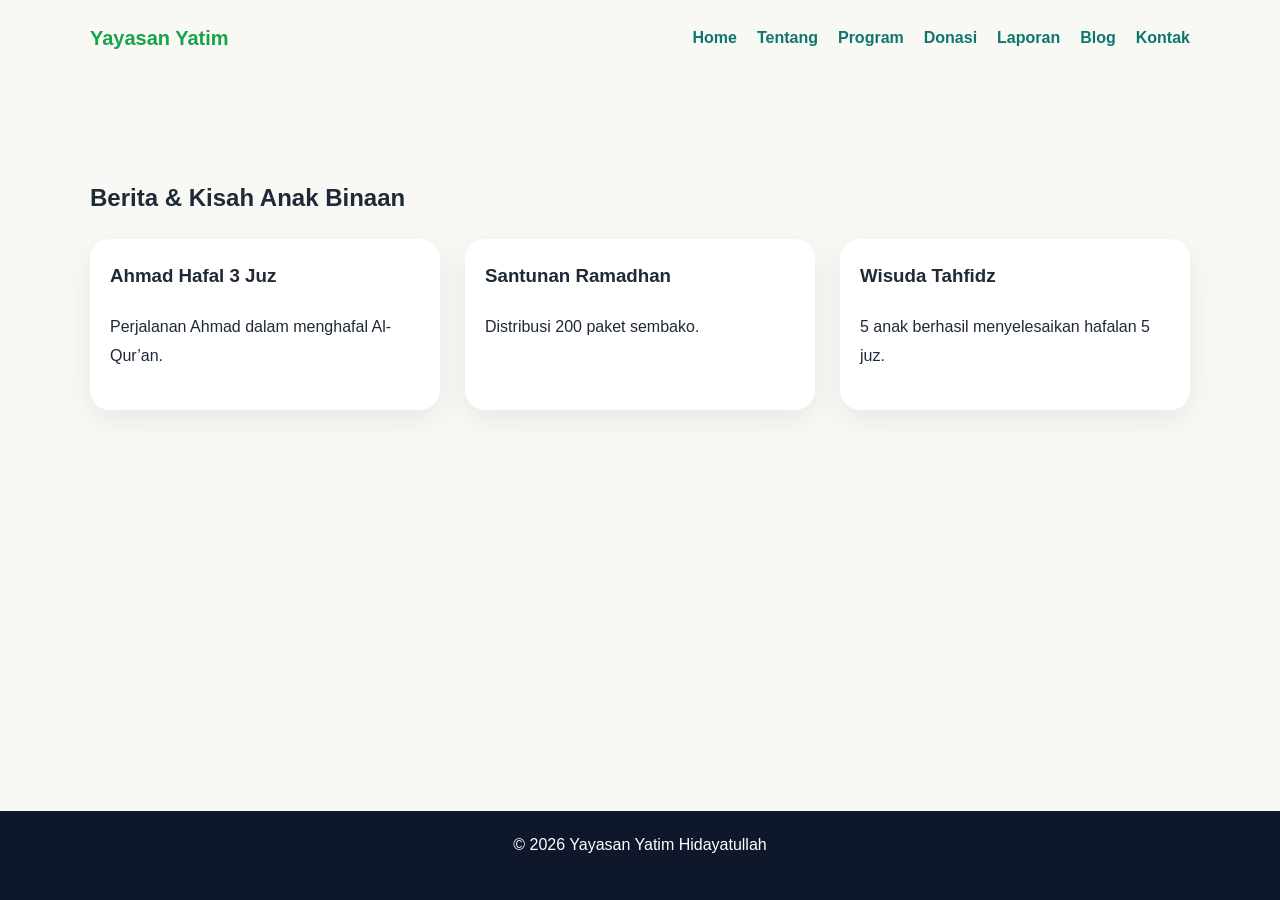
==== blog.html @ e3f09ebb "first commit" ====
<!DOCTYPE html>
<html>
<head>
<title>Blog - Yayasan Al-Hikmah</title>
<link rel="stylesheet" href="style.css">
</head>
<body>

<header>
<div class="container">
<nav>
<div class="logo">Yayasan Yatim</div>
<div class="hamburger" onclick="toggleMenu()">☰</div>
<div class="nav-links" id="navLinks">
<a href="index.html">Home</a>
<a href="tentang.html">Tentang</a>
<a href="program.html">Program</a>
<a href="donasi.html">Donasi</a>
<a href="laporan.html">Laporan</a>
<a href="blog.html">Blog</a>
<a href="kontak.html">Kontak</a>
</div>
</nav>
</div>
</header>

<main>

<section>
<div class="container">
<h2>Berita & Kisah Anak Binaan</h2>

<div class="card-grid">
<div class="card">
<div class="card-content">
<h3>Ahmad Hafal 3 Juz</h3>
<p>Perjalanan Ahmad dalam menghafal Al-Qur’an.</p>
</div>
</div>

<div class="card">
<div class="card-content">
<h3>Santunan Ramadhan</h3>
<p>Distribusi 200 paket sembako.</p>
</div>
</div>

<div class="card">
<div class="card-content">
<h3>Wisuda Tahfidz</h3>
<p>5 anak berhasil menyelesaikan hafalan 5 juz.</p>
</div>
</div>
</div>

</div>
</section>

</main>

<footer>
<p>© 2026 Yayasan Yatim Hidayatullah</p>
</footer>

<script>
function toggleMenu(){
document.getElementById("navLinks").classList.toggle("active");
}

window.addEventListener("scroll",function(){
const header=document.querySelector("header");
header.classList.toggle("scrolled",window.scrollY>50);
});
</script>

</body>
</html>
---- style.css ----
*{
margin:0;
padding:0;
box-sizing:border-box;
font-family:'Poppins',sans-serif;
}

html,body{height:100%;}

body{
display:flex;
flex-direction:column;
background:#f8f9f5;
color:#1f2937;
line-height:1.8;
}

main{flex:1;}

.container{
width:90%;
max-width:1100px;
margin:auto;
}

section{padding:100px 0;}

h1,h2,h3{margin-bottom:20px;}
p{margin-bottom:20px;}
ul{margin-bottom:25px;padding-left:20px;}

header{
position:sticky;
top:0;
z-index:1000;
background:transparent;
transition:all 0.3s ease;
}

header.scrolled{
background:white;
box-shadow:0 5px 20px rgba(0,0,0,0.08);
}

nav{
display:flex;
justify-content:space-between;
align-items:center;
padding:20px 0;
}

.logo{
font-weight:700;
color:#16a34a;
font-size:20px;
}

.nav-links{
display:flex;
}

.nav-links a{
text-decoration:none;
margin-left:20px;
color:#0f766e;
font-weight:600;
}

.nav-links a:hover{color:#16a34a;}

.hamburger{
display:none;
font-size:28px;
cursor:pointer;
color:#16a34a;
}

/* HERO */
.hero{
height:90vh;
background:linear-gradient(rgba(0,0,0,.65),rgba(0,0,0,.65)),
url('https://images.unsplash.com/photo-1529390079861-591de354faf5') center/cover;
display:flex;
align-items:center;
justify-content:center;
text-align:center;
color:white;
}

.hero h1{font-size:48px;margin-bottom:20px;}
.hero p{max-width:700px;margin:auto;margin-bottom:30px;color:#e5e7eb;}

.btn{
background:#16a34a;
padding:14px 28px;
border-radius:30px;
color:white;
text-decoration:none;
font-weight:600;
transition:.3s;
}

.btn:hover{background:#15803d;transform:translateY(-3px);}

/* VIDEO + MAP */
.video-wrapper{
position:relative;
padding-bottom:56.25%;
height:0;
overflow:hidden;
border-radius:15px;
box-shadow:0 20px 50px rgba(0,0,0,0.15);
}

.video-wrapper iframe{
position:absolute;
top:0;
left:0;
width:100%;
height:100%;
}

/* STATS */
.stats{
display:flex;
justify-content:space-around;
flex-wrap:wrap;
text-align:center;
}

.stat{
background:white;
padding:30px;
border-radius:20px;
margin:15px;
box-shadow:0 10px 25px rgba(0,0,0,0.05);
width:220px;
}

.stat h3{font-size:32px;color:#16a34a;}

/* CARD */
.card-grid{
display:grid;
grid-template-columns:repeat(auto-fit,minmax(260px,1fr));
gap:25px;
}

.card{
background:white;
border-radius:20px;
box-shadow:0 10px 30px rgba(0,0,0,0.07);
overflow:hidden;
}

.card img{
width:100%;
height:200px;
object-fit:cover;
}

.card-content{padding:20px;}

input,textarea,select{
width:100%;
padding:12px;
margin-bottom:15px;
border-radius:10px;
border:1px solid #ddd;
}

button{
padding:12px;
width:100%;
background:#16a34a;
border:none;
color:white;
border-radius:10px;
font-weight:600;
cursor:pointer;
}

footer{
background:#0f172a;
color:white;
text-align:center;
padding:20px 0;
margin-top:auto;
}

/* FLOATING WA */
.floating-wa{
position:fixed;
bottom:25px;
right:25px;
width:60px;
height:60px;
border-radius:50%;
background:#25D366;
display:flex;
align-items:center;
justify-content:center;
box-shadow:0 10px 25px rgba(0,0,0,0.3);
z-index:9999;
}

.floating-wa img{width:30px;}

/* RESPONSIVE */
@media(max-width:768px){

.nav-links{
position:absolute;
top:70px;
right:0;
background:white;
width:100%;
flex-direction:column;
display:none;
padding:20px;
box-shadow:0 10px 30px rgba(0,0,0,0.1);
}

.nav-links a{margin:12px 0;}

.nav-links.active{display:flex;}

.hamburger{display:block;}

.hero h1{font-size:28px;}

}
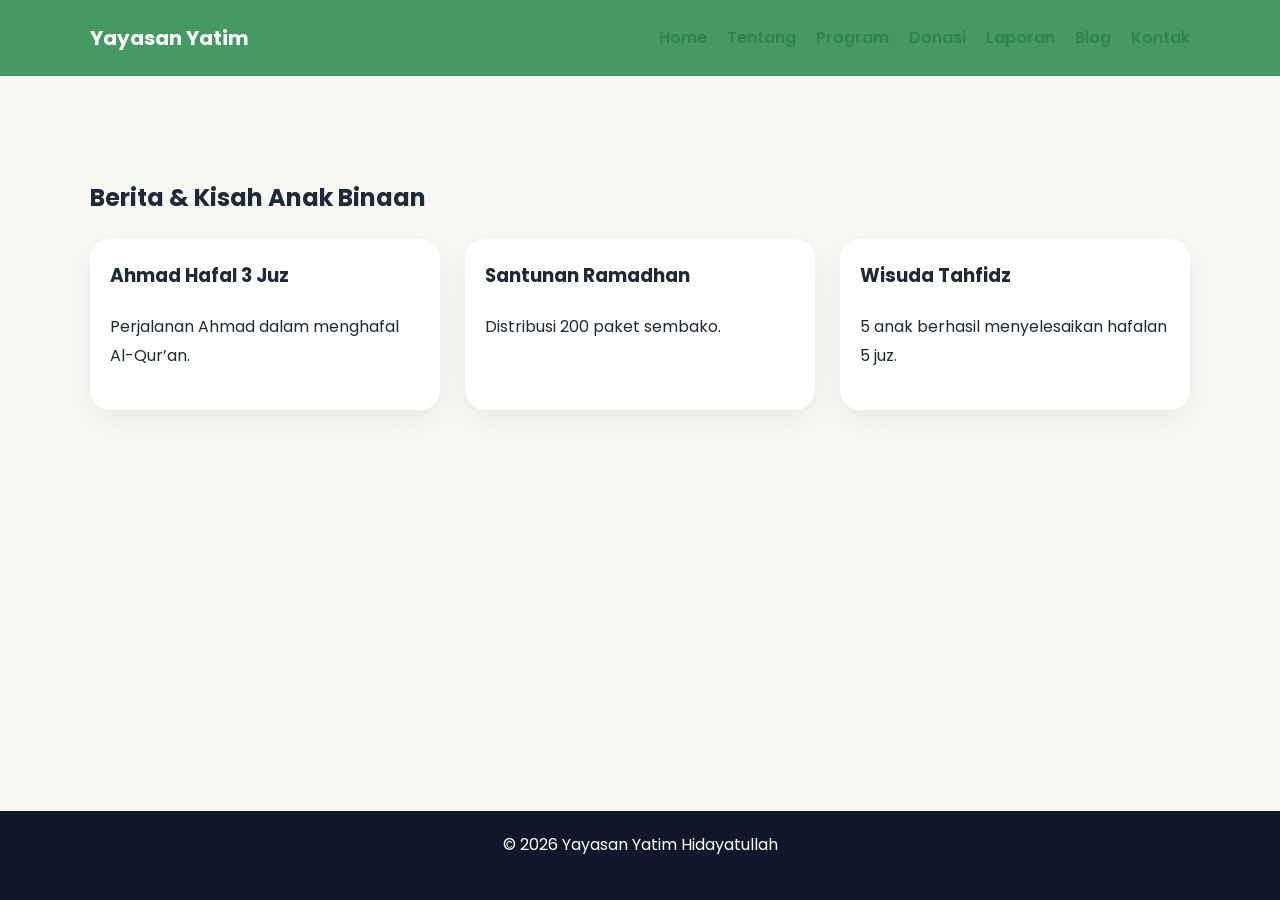
==== commit aa2b318a: "modifikasi navbar" ====
--- a/blog.html
+++ b/blog.html
@@ -1,77 +1,80 @@
-<!DOCTYPE html>
-<html>
+<html lang="en">
 <head>
-<title>Blog - Yayasan Al-Hikmah</title>
-<link rel="stylesheet" href="style.css">
+    <meta charset="UTF-8">
+    <meta name="viewport" content="width=device-width, initial-scale=1.0">
+    <title>Blogt</title>
+    <link rel="stylesheet" href="style.css">
+    <link href="https://fonts.googleapis.com/css2?family=Poppins:wght@300;600;700&display=swap" rel="stylesheet">
+    <link href="https://unpkg.com/aos@2.3.4/dist/aos.css" rel="stylesheet">
 </head>
 <body>
 
-<header>
-<div class="container">
-<nav>
-<div class="logo">Yayasan Yatim</div>
-<div class="hamburger" onclick="toggleMenu()">☰</div>
-<div class="nav-links" id="navLinks">
-<a href="index.html">Home</a>
-<a href="tentang.html">Tentang</a>
-<a href="program.html">Program</a>
-<a href="donasi.html">Donasi</a>
-<a href="laporan.html">Laporan</a>
-<a href="blog.html">Blog</a>
-<a href="kontak.html">Kontak</a>
-</div>
-</nav>
-</div>
-</header>
+    <header>
+    <div class="container">
+    <nav>
+    <div class="logo">Yayasan Yatim</div>
+    <div class="hamburger" onclick="toggleMenu()">☰</div>
+    <div class="nav-links" id="navLinks">
+    <a href="index.html">Home</a>
+    <a href="tentang.html">Tentang</a>
+    <a href="program.html">Program</a>
+    <a href="donasi.html">Donasi</a>
+    <a href="laporan.html">Laporan</a>
+    <a href="blog.html">Blog</a>
+    <a href="kontak.html">Kontak</a>
+    </div>
+    </nav>
+    </div>
+    </header>
 
-<main>
+    <main>
 
-<section>
-<div class="container">
-<h2>Berita & Kisah Anak Binaan</h2>
+    <section>
+    <div class="container">
+    <h2>Berita & Kisah Anak Binaan</h2>
 
-<div class="card-grid">
-<div class="card">
-<div class="card-content">
-<h3>Ahmad Hafal 3 Juz</h3>
-<p>Perjalanan Ahmad dalam menghafal Al-Qur’an.</p>
-</div>
-</div>
+    <div class="card-grid">
+    <div class="card">
+    <div class="card-content">
+    <h3>Ahmad Hafal 3 Juz</h3>
+    <p>Perjalanan Ahmad dalam menghafal Al-Qur’an.</p>
+    </div>
+    </div>
 
-<div class="card">
-<div class="card-content">
-<h3>Santunan Ramadhan</h3>
-<p>Distribusi 200 paket sembako.</p>
-</div>
-</div>
+    <div class="card">
+    <div class="card-content">
+    <h3>Santunan Ramadhan</h3>
+    <p>Distribusi 200 paket sembako.</p>
+    </div>
+    </div>
 
-<div class="card">
-<div class="card-content">
-<h3>Wisuda Tahfidz</h3>
-<p>5 anak berhasil menyelesaikan hafalan 5 juz.</p>
-</div>
-</div>
-</div>
+    <div class="card">
+    <div class="card-content">
+    <h3>Wisuda Tahfidz</h3>
+    <p>5 anak berhasil menyelesaikan hafalan 5 juz.</p>
+    </div>
+    </div>
+    </div>
 
-</div>
-</section>
+    </div>
+    </section>
 
-</main>
+    </main>
 
-<footer>
-<p>© 2026 Yayasan Yatim Hidayatullah</p>
-</footer>
+    <footer>
+    <p>© 2026 Yayasan Yatim Hidayatullah</p>
+    </footer>
 
-<script>
-function toggleMenu(){
-document.getElementById("navLinks").classList.toggle("active");
-}
+    <script>
+    function toggleMenu(){
+    document.getElementById("navLinks").classList.toggle("active");
+    }
 
-window.addEventListener("scroll",function(){
-const header=document.querySelector("header");
-header.classList.toggle("scrolled",window.scrollY>50);
-});
-</script>
+    window.addEventListener("scroll",function(){
+    const header=document.querySelector("header");
+    header.classList.toggle("scrolled",window.scrollY>50);
+    });
+    </script>
 
 </body>
 </html>
--- a/style.css
+++ b/style.css
@@ -29,11 +29,13 @@
 p{margin-bottom:20px;}
 ul{margin-bottom:25px;padding-left:20px;}
 
+/* ================= NAVBAR ================= */
+
 header{
 position:sticky;
 top:0;
 z-index:1000;
-background:transparent;
+background: #459a64;
 transition:all 0.3s ease;
 }
 
@@ -49,29 +51,50 @@
 padding:20px 0;
 }
 
-.logo{
+.nav-links{
+display:flex;
+}
+
+/* Default (di hero) */
+header .logo{
 font-weight:700;
-color:#16a34a;
 font-size:20px;
-}
-
-.nav-links{
-display:flex;
-}
-
-.nav-links a{
+color:white;
+}
+
+header .nav-links a{
 text-decoration:none;
 margin-left:20px;
+color:#2f844e;
+font-weight:600;
+transition:0.3s;
+}
+
+/* Scroll state */
+header.scrolled .logo{
+color:#16a34a;
+}
+
+header.scrolled .nav-links a{
 color:#0f766e;
-font-weight:600;
-}
-
-.nav-links a:hover{color:#16a34a;}
-
+}
+
+header.scrolled .nav-links a:hover{
+color:#16a34a;
+}
+
+/* HAMBURGER */
 .hamburger{
 display:none;
 font-size:28px;
 cursor:pointer;
+color:#0f766e;   /* hijau gelap */
+background:rgba(255,255,255,0.9);
+padding:8px 12px;
+border-radius:8px;
+}
+
+header.scrolled .hamburger{
 color:#16a34a;
 }
 
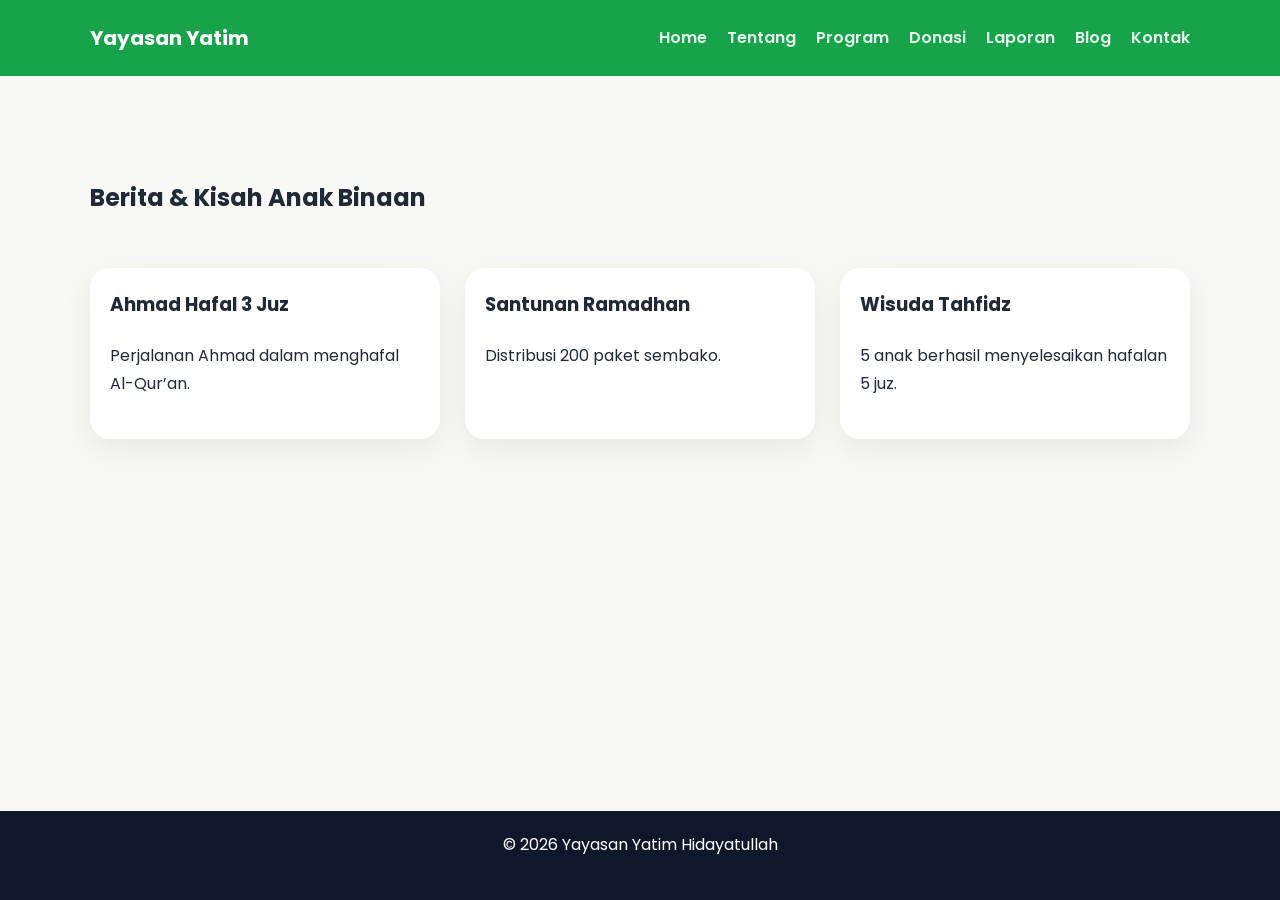
==== commit 6fec1222: "modif map" ====
--- a/blog.html
+++ b/blog.html
@@ -31,7 +31,7 @@
 
     <section>
     <div class="container">
-    <h2>Berita & Kisah Anak Binaan</h2>
+    <h2 >Berita & Kisah Anak Binaan</h2><br>
 
     <div class="card-grid">
     <div class="card">
--- a/style.css
+++ b/style.css
@@ -35,7 +35,7 @@
 position:sticky;
 top:0;
 z-index:1000;
-background: #459a64;
+background: #16a34a;
 transition:all 0.3s ease;
 }
 
@@ -65,7 +65,7 @@
 header .nav-links a{
 text-decoration:none;
 margin-left:20px;
-color:#2f844e;
+color:#e4f8eb;
 font-weight:600;
 transition:0.3s;
 }
